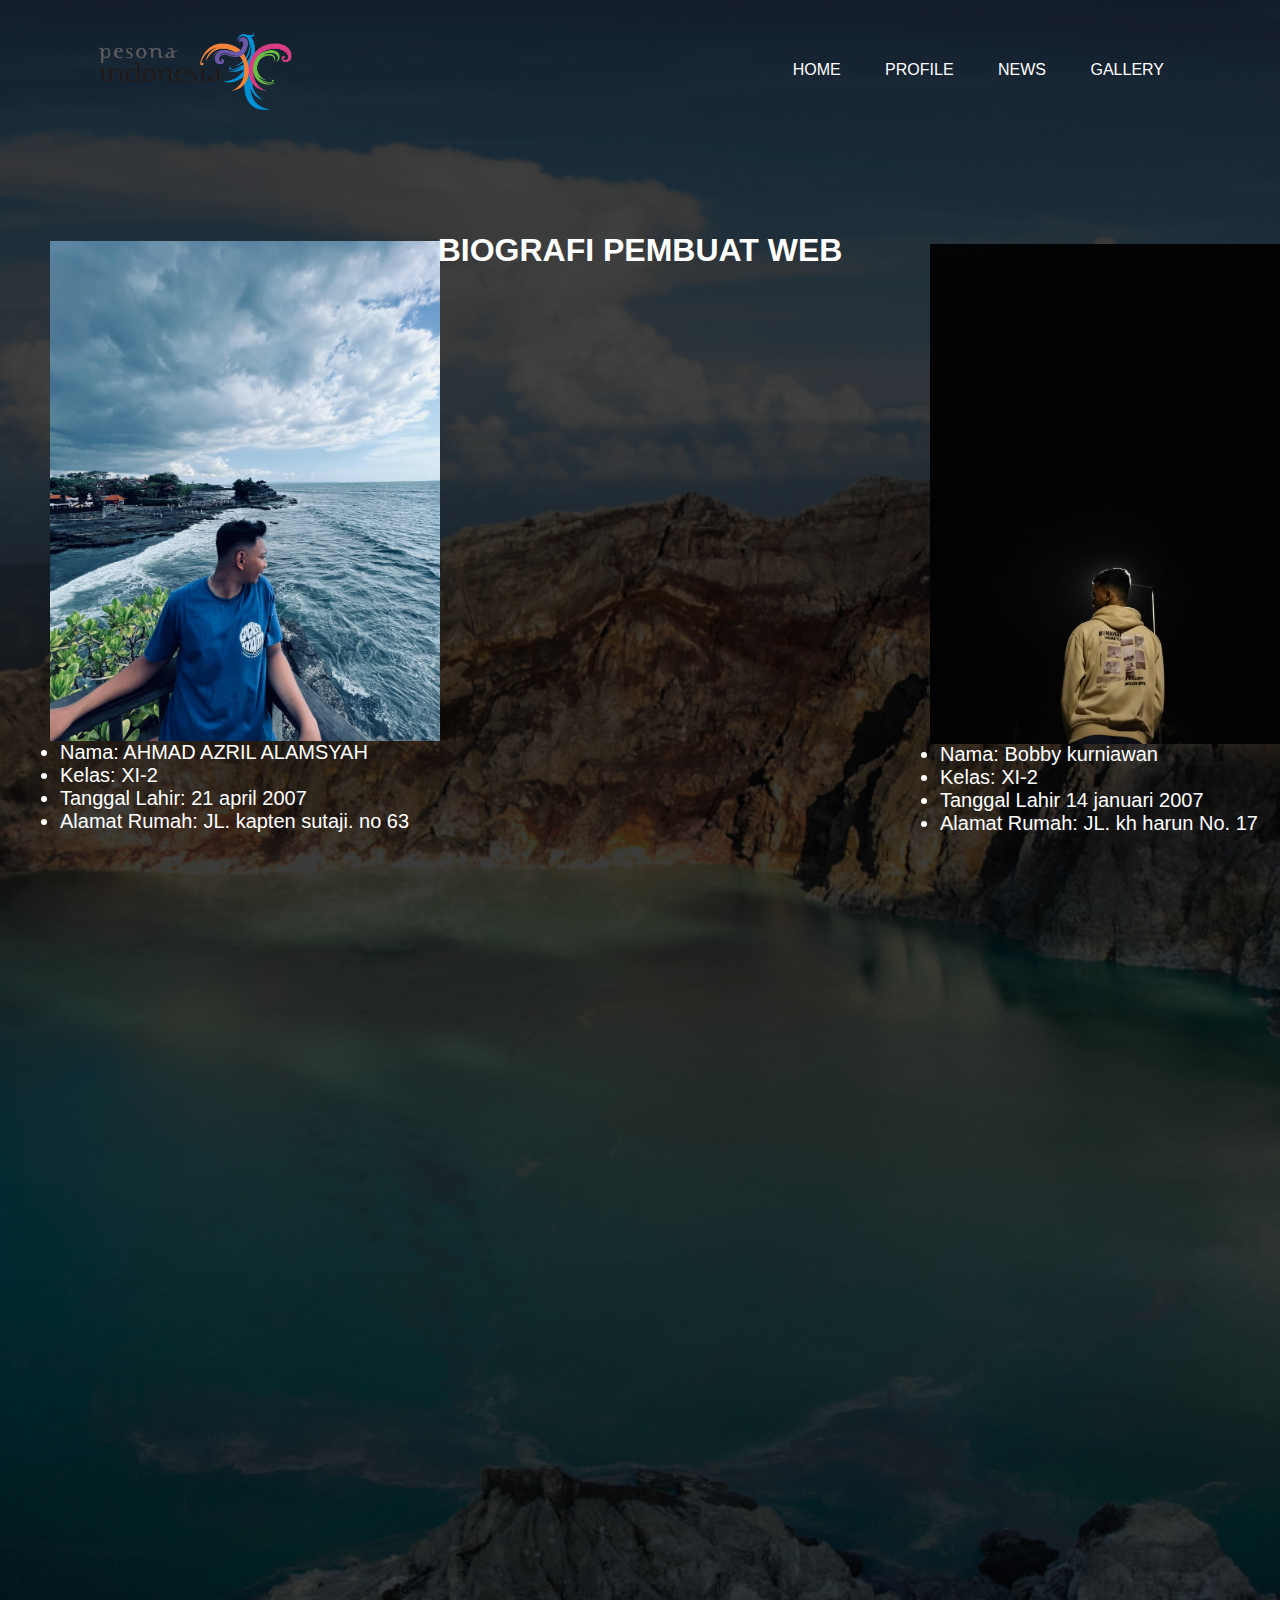
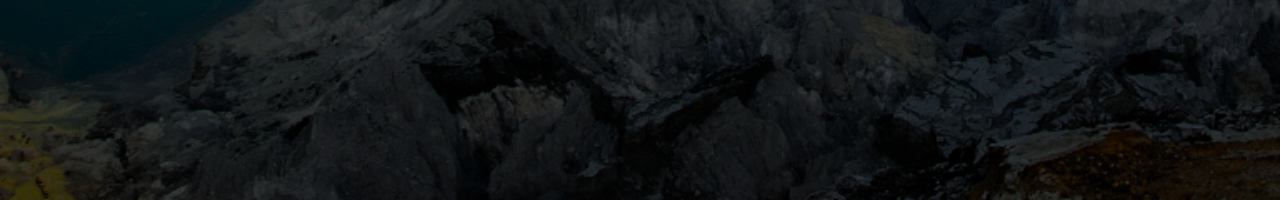
==== data.html @ 724625d2 "Add files via upload" ====
<html>
<head>
	<title>Profil Kabupaten Banyuwangi</title>
	<link rel="stylesheet" href="style.css">
</head>

<body>
	<div class="banner3">
	   <div class="navbar">
            <img src="Logo.png" class="logo">
            <ul>
                <li><a href="index.html">Home</a></li>
                <li><a href="Data.html">Profile</a></li>
                <li><a href="news.html">News</a></li>
                <li><a href="galery.html">Gallery</a></li>
           </ul>
        </div>
        
            <div class="content1">
                <h1>BIOGRAFI PEMBUAT WEB</h1>
            </div>
        <div class="Rafa">
            <img src="alamsyah.jpg">
            <ul>
            <li>Nama: AHMAD AZRIL ALAMSYAH</li>
            <li>Kelas: XI-2</li>
            <li>Tanggal Lahir: 21 april 2007</li>
            <li>Alamat Rumah: JL. kapten sutaji. no 63</li>
            </ul>
        </div>
        <div Class="Chandra">
            <img src="boby.jpg">
            <ul>
            <li>Nama: Bobby kurniawan</li>
            <li>Kelas: XI-2</li>
            <li>Tanggal Lahir 14 januari 2007</li>
            <li>Alamat Rumah: JL. kh harun No. 17</li>
            </ul>
        </div>
        </div>
</body> 
</html>
---- style.css ----
*{
	margin: 0;
	padding: 0;
	font-family: sans-serif;
}
body{
    overflow-x: hidden;
}
.banner{
		width: 100%;
		height: 100vh;
		background-image:url("Pmbackound.jpg");
		background-size: cover;
		background-position: center;
}
.navbar{
        width: 85%;
        margin: auto;
        padding: 30px 0;
        display: flex;
        align-items: center;
        justify-content: space-between;
}
.logo{
    width: 200px;
    cursor: pointer;
    
}
.navbar ul li{
    list-style: none;
    display: inline-block;
    margin: 0 20px;
    position: relative;
}
.navbar ul li a{
        text-decoration: none;
        color: white;
        text-transform: uppercase;
}
.navbar ul li::after{
    content: '';
    height: 3px;
    width: 0;
    background: #009688;
    position: absolute;
    left: 0;
    bottom: -10px;
    transition: 0.5s;
}
.navbar ul li:hover::after{
    width: 100%;
}
.content{
    width: 100%;
    position: absolute;
    top: 50%;
    transform: translateY(-50%);
    text-align: center;
    color: white;
}
.Profile{
    width: 100%;
    position: absolute;
    top: 50%;
    transform: translateY(-50%);
    text-align: left;
    color: white;
    margin-top: 80px;
    margin-left: 50px;
}
.content h1{
    font-size: 70px;
    margin-top: 100px;
}
.content p{
    margin: 20px auto;
    font-weight: 100;
    line-height: 10px;
}
.Biodata p{
    text-align: left;
    position: absolute;
    color: white;
    margin-left: 70px;
    margin-top: 10px;
}
button{
    width: 200px;
    padding: 15px 0;
    text-align: center;
    margin: 20px 10px;
    border-radius: 25px;
    font-weight: bold;
    border: 2px solid #009688;
    background: transparent;
    color: white;
    cursor: pointer;
    position: relative;
    overflow: hidden;
}
span{
    background: #009688;
    height: 0%;
    width: 0%;
    border-radius: 25px;
    position: absolute;
    left: 0;
    bottom: 0;
    transition: 0.5s;
    
}
button:hover span{
    height: 100%;
    width: 100%;
    
}
button:hover{
    border: none;
}
.Gambar{
    margin-left: 1000px;
}
.Rebound{
    width: 1000;
    height: 300;
    margin-left: 140px;
}
.News1{
    width: 600;
    height: 400;
    margin-top: 100px;
    margin-left: 150px;
}
.banner1{
		width: 100%;
		height: 400vh;
		background-image: linear-gradient(rgba(0,0,0,0.75),rgba(0,0,0,0.75)),url(blrbackground.jpg);
		background-size: cover;
		background-position: center;
}
.banner2{
		width: 100%;
		height: 300vh;
		background-image: linear-gradient(rgba(0,0,0,0.75),rgba(0,0,0,0.75)),url(djawatan.jpg);
		background-size: cover;
		background-position: center;
}
.banner3{
		width: 100%;
		height: 200vh;
		background-image: linear-gradient(rgba(0,0,0,0.75),rgba(0,0,0,0.75)),url(background.jpg);
		background-size: cover;
		background-position: center;
}
.News11{
    width: 100%;
    position: absolute;
    top: 50%;
    transform: translateY(-50%);
    text-align: left;
    color: white;
    margin-top: 700px;
    margin-left: 50px;
}
.News1isi{
    text-align: left;
    position: absolute;
    color: white;
    margin-left: 70px;
    margin-top: 10px;
}
.patung{
    width: 600;
    height: 400;
    margin-top: 76px;
    margin-left: 125px;
}
.News2{
    width: 100%;
    position: absolute;
    top: 50%;
    transform: translateY(-50%);
    text-align: left;
    color: white;
    margin-top: 1400px;
    margin-left: 50px;
}
.News2isi{
    text-align: left;
    position: absolute;
    color: white;
    margin-left: 70px;
    margin-top: 10px;
}
.ijen{
    width: 600;
    height: 400;
    margin-top: 90px;
    margin-left: 125px
}
.gal1 img{
    width: 350px;
    height: 400px;
    margin-left: 50px;
}
.gal1 h2{
    color: white;
    position: relative;
    left: 155;
    top: -2;
}
.gal2 img{
    width: 350;
    height: 400;
    margin-left: 535px;
    margin-top: -400px;
    position: relative;
    top: -55px;
}
.gal2 h2{
    position: relative;
    color: white;
    left: 630;
    top: -25;
    
}
.gal3 img{
    width: 350;
    height: 400;
    margin-left: 990px;
    margin-top: -400px;
    position: relative;
    top: -80;
}   
.gal3 h2{
    position: relative;
    color: white;
    left: 1080;
    top: -50;
    
}
.Banyuwangi video{
    position: relative;
    top: 70;
    width: 950;
    height: 700;
    margin-top: -1440px;
    margin-left: 220px;
}
.musik audio{
    position : relative;
    top: 110;
    margin-top: -780px;
    margin-left: 530px;
}
.Rafa img{
    width: 390;
    height: 500;
    margin-top: 100;
    margin-left: 50;
}
.rafa li{
    font-size: 20;
    color: white;
    margin-left: 60;
    margin-top: 
}
.content1{
    width: 100%;
    position: absolute;
    top: 50%;
    transform: translateY(-50%);
    text-align: center;
    color: white;
    margin-top: -200;
}
.content h1{
    font-size: 70px;
    margin-top: 50px;
}
.chandra img{
    position: relative;
    right: 150;
    width: 400;
    height: 500;
    margin-top: -589;
    margin-left: 1080;
}
.chandra li{
    font-size: 20;
    color: white;
    margin-left: 940;

    position: relative;
    top: -90;
}
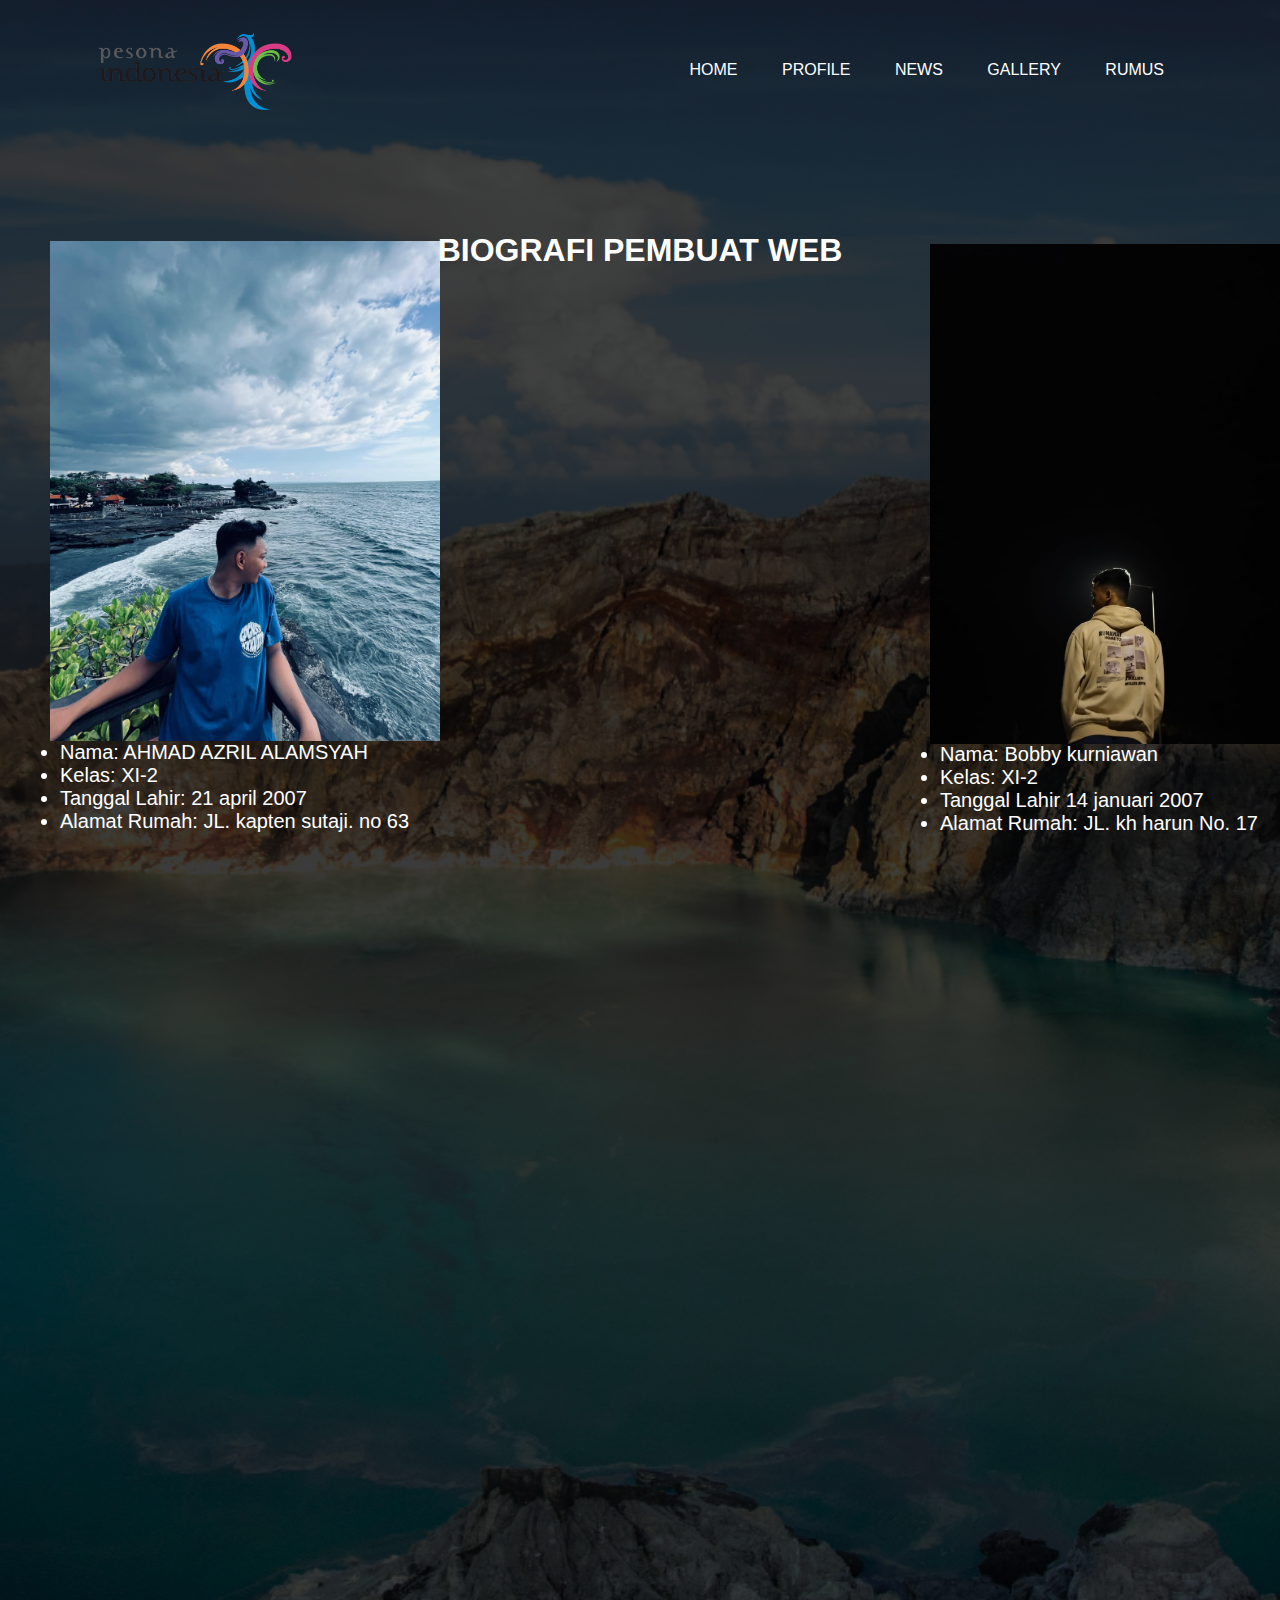
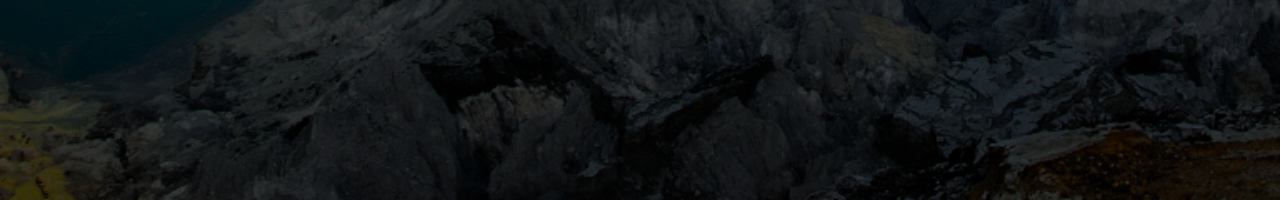
==== commit 45bb14d1: "Update data.html" ====
--- a/data.html
+++ b/data.html
@@ -13,6 +13,7 @@
                 <li><a href="Data.html">Profile</a></li>
                 <li><a href="news.html">News</a></li>
                 <li><a href="galery.html">Gallery</a></li>
+		<li><a href="rumus.html">Rumus</a></li>
            </ul>
         </div>
         
@@ -39,4 +40,4 @@
         </div>
         </div>
 </body> 
-</html>+</html>
